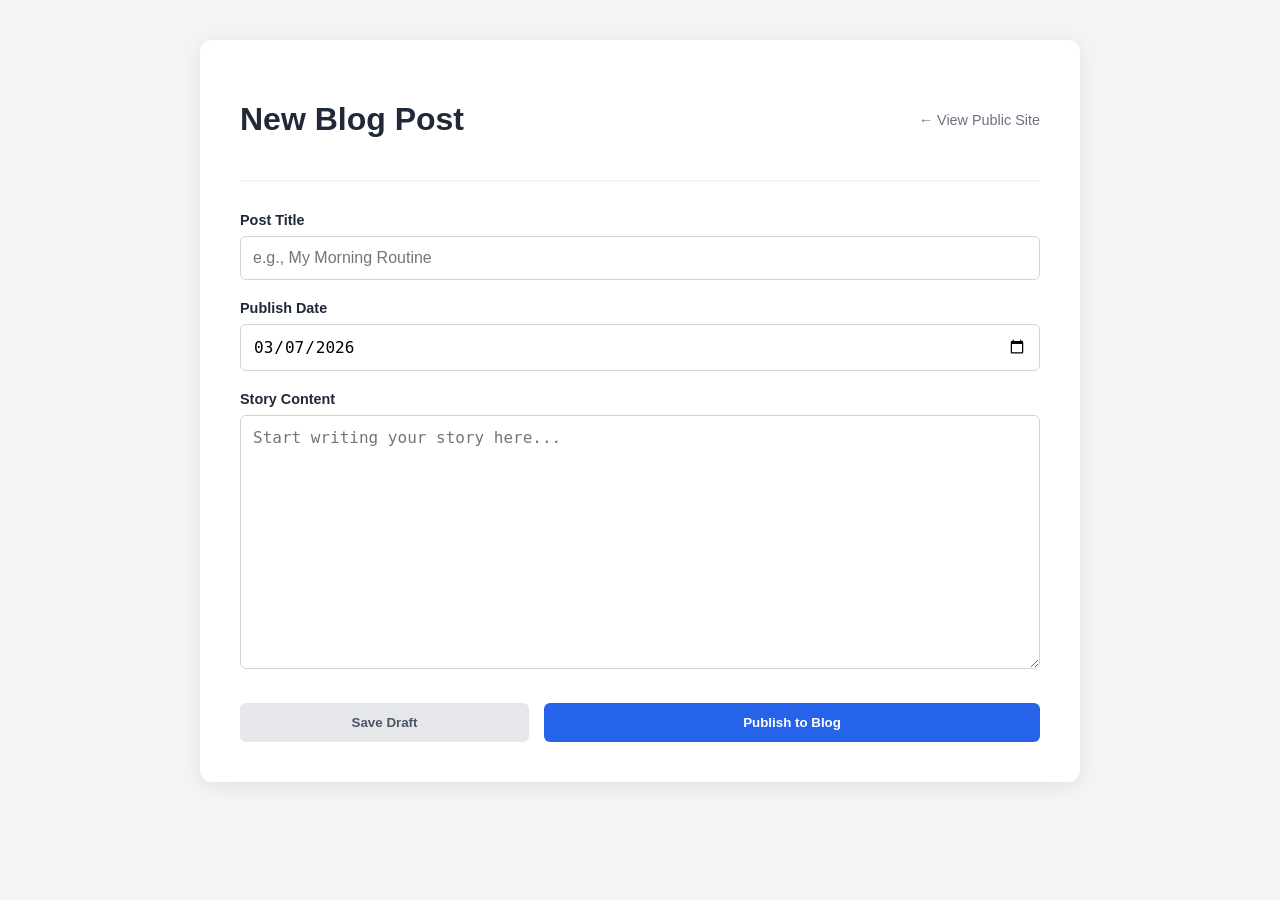
==== admin.html @ 28a76000 "update 10th march, 2026, 14:12" ====
<!DOCTYPE html>
<html lang="en">
<head>
    <meta charset="UTF-8">
    <meta name="viewport" content="width=device-width, initial-scale=1.0">
    <title>Blog Admin | Create Post</title>
    <link rel="stylesheet" href="admin.css">
</head>
<body>

    <div class="admin-container">
        <header class="admin-header">
            <h1>New Blog Post</h1>
            <a href="index.html" class="back-link">← View Public Site</a>
        </header>

        <form class="post-form">
            <div class="form-group">
                <label for="title">Post Title</label>
                <input type="text" id="title" placeholder="e.g., My Morning Routine" required>
            </div>

            <div class="form-group">
                <label for="date">Publish Date</label>
                <input type="date" id="date" value="2026-03-07">
            </div>

            <div class="form-group">
                <label for="content">Story Content</label>
                <textarea id="content" rows="12" placeholder="Start writing your story here..."></textarea>
            </div>

            <div class="actions">
                <button type="button" class="btn-secondary">Save Draft</button>
                <button type="submit" class="btn-primary">Publish to Blog</button>
            </div>
        </form>
    </div>
<script src="admin.js"></script>
</body>
</html>
---- admin.css ----
body {
    font-family: 'Inter', -apple-system, sans-serif;
    background-color: #f3f4f6;
    color: #1f2937;
    margin: 0;
    padding: 40px 20px;
}

.admin-container {
    max-width: 800px;
    margin: 0 auto;
    background: white;
    padding: 40px;
    border-radius: 12px;
    box-shadow: 0 4px 20px rgba(0, 0, 0, 0.08);
}

.admin-header {
    display: flex;
    justify-content: space-between;
    align-items: center;
    margin-bottom: 30px;
    border-bottom: 2px solid #f3f4f6;
    padding-bottom: 20px;
}

.back-link {
    text-decoration: none;
    color: #6b7280;
    font-size: 0.9rem;
}

.form-group {
    margin-bottom: 20px;
}

label {
    display: block;
    font-weight: 600;
    margin-bottom: 8px;
    font-size: 0.9rem;
}

input, textarea {
    width: 100%;
    padding: 12px;
    border: 1px solid #d1d5db;
    border-radius: 6px;
    font-size: 1rem;
    box-sizing: border-box; /* Crucial for padding */
}

input:focus, textarea:focus {
    outline: none;
    border-color: #2563eb;
    box-shadow: 0 0 0 3px rgba(37, 99, 235, 0.1);
}

.actions {
    display: flex;
    gap: 15px;
    margin-top: 30px;
}

button {
    padding: 12px 24px;
    border-radius: 6px;
    font-weight: 600;
    cursor: pointer;
    border: none;
    transition: 0.2s;
}

.btn-primary {
    background-color: #2563eb;
    color: white;
    flex-grow: 2;
}

.btn-primary:hover { background-color: #1d4ed8; }

.btn-secondary {
    background-color: #e5e7eb;
    color: #4b5563;
    flex-grow: 1;
}

.btn-secondary:hover { background-color: #d1d5db; }
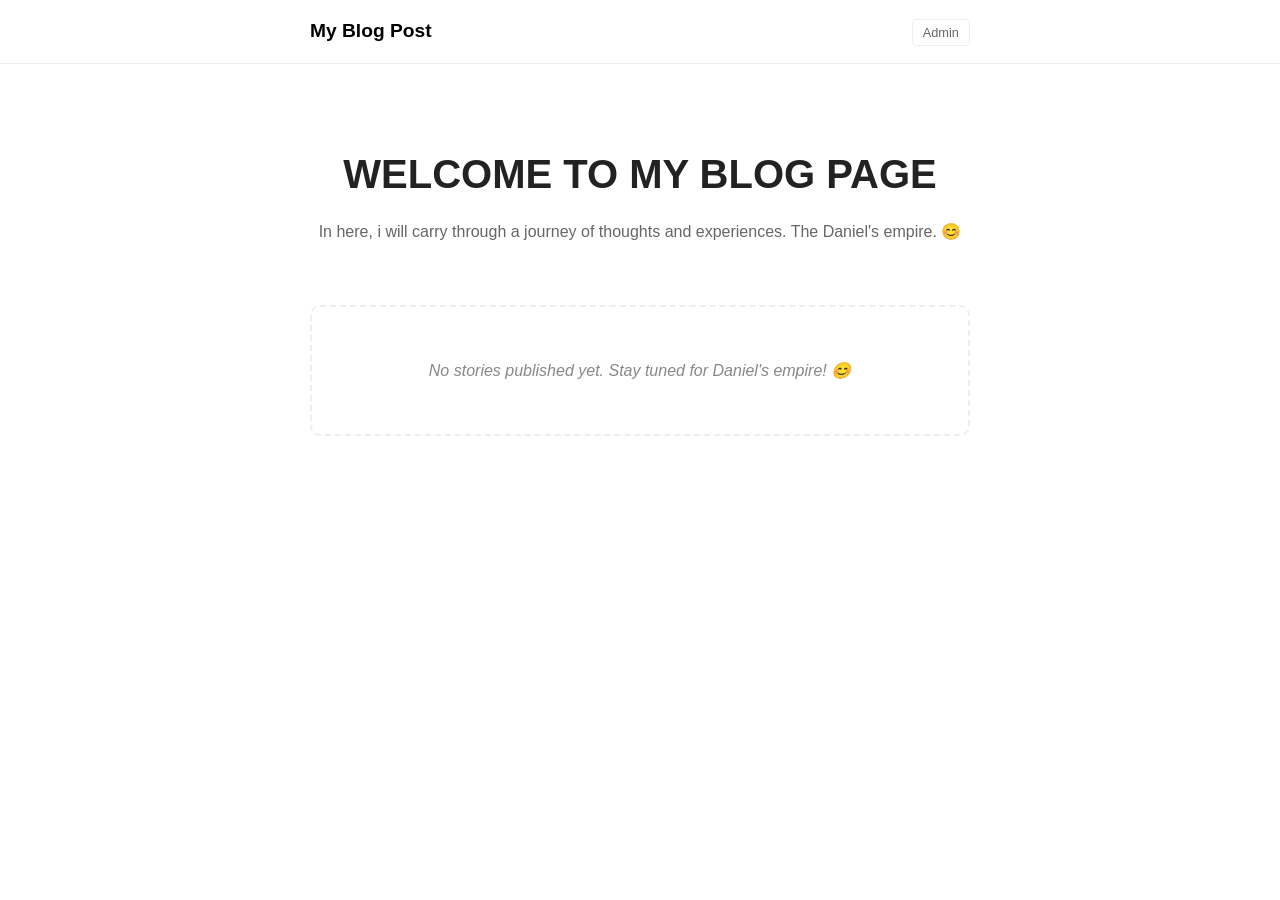
==== commit 357f9503: "h" ====
--- a/admin.html
+++ b/admin.html
@@ -20,10 +20,10 @@
                 <input type="text" id="title" placeholder="e.g., My Morning Routine" required>
             </div>
 
-            <div class="form-group">
-                <label for="date">Publish Date</label>
-                <input type="date" id="date" value="2026-03-07">
-            </div>
+           <div class="form-group">
+    <label for="date">Publish Date & Time</label>
+    <input type="text" id="date" readonly>
+</div>
 
             <div class="form-group">
                 <label for="content">Story Content</label>
@@ -31,10 +31,19 @@
             </div>
 
             <div class="actions">
-                <button type="button" class="btn-secondary">Save Draft</button>
-                <button type="submit" class="btn-primary">Publish to Blog</button>
+<button type="button" class="btn-secondary" onclick="logout()">Logout / Lock Site</button>                <button type="submit" class="btn-primary">Publish to Blog</button>
             </div>
         </form>
+
+        <div class="admin-container">
+    <hr style="margin: 40px 0; border: 0; border-top: 1px solid #eee;">
+
+    <section class="manage-posts">
+        <h2>Manage Existing Posts</h2>
+        <div id="admin-post-list">
+            </div>
+    </section>
+</div>
     </div>
 <script src="admin.js"></script>
 </body>
